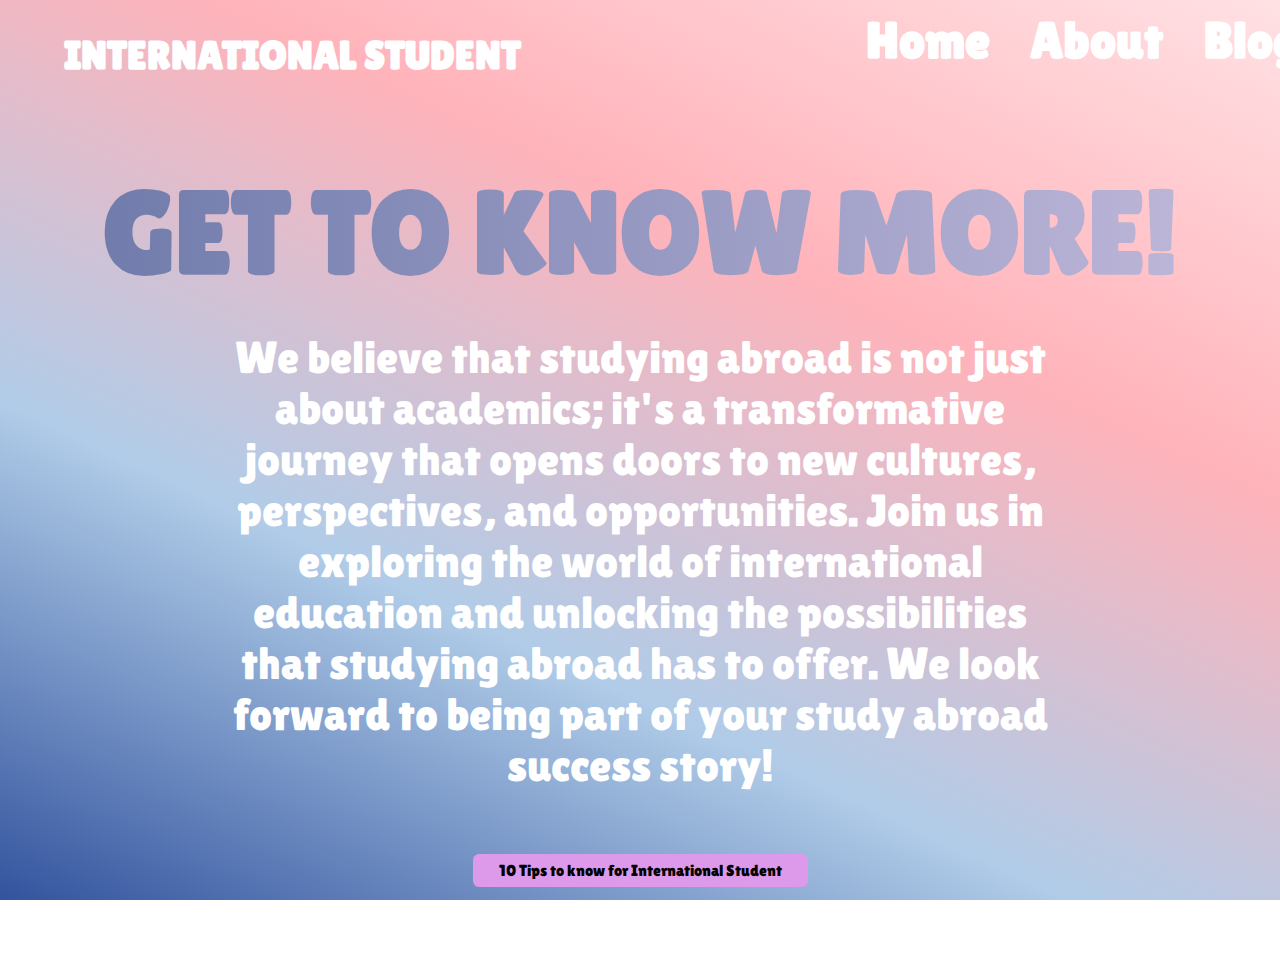
==== I/about.html @ 0a981516 "iniital commit" ====
<!DOCTYPE html>
<html>

<head lang="en">
    <meta charset="UTF-8">
    <title>Welcome to International Student Family</title>
    <link rel="stylesheet" href="style.css">
    <link rel="stylesheet" href="https://cdnjs.cloudflare.com/ajax/libs/font-awesome/6.0.0-beta3/css/all.min.css">
    <style>
        <style>
        * {
            padding: 0;
            margin: 0;
        }

        body {
            width: 100%;
            height: 100%;
            background-image: linear-gradient(25deg, #33539E, #b0cce8, #ffb3ba, #FFE1E4);
        }
        #textDisplay{
            font-size: 3rem;
            font-family: "Playfair Display", serif;
        }

    </style>
    </head>
    <body>
    <header>
        <div class="logo">
            International Student
        </div>
        <nav>
            <ul class="menu">
                <li><a href="index.html">Home</a></li>
                <li><a href="about.html">About</a></li>
                <li><a href="blog.html">Blog</a></li>
            
            </ul>
        </nav>
    </header>
    
    <section class="home">
        <div class="home-content">
            <h1>Get to know more!</h1>
            <br>
            <br>
            <p>We believe that studying abroad is not just about academics; it's a transformative journey that opens doors to new cultures, perspectives, and opportunities. 
Join us in exploring the world of international education and unlocking the possibilities that studying abroad has to offer. We look forward to being part of your study abroad success story!</p>
        </div>
        <br> 
        <br> 
        <button id="showTextButton">10 Tips to know for International Student</button>
        <br> 
        <br> 
        <br> 
        <br> 
    <p id="textDisplay"></p>
   
<script>
        var textArray = [
            "Tip 1: Develop Your Language Skills",
            "Tip 2: Before you go abroad, do a full body checkup, treat small illnesses and pains before you go out, and remember to see your dentist and get glasses",
            "Tip 3: Living expenses really depend on your family's situation, and there are bug differences amoung international students, so don't follow the trend or compare yourself with others!",
            "Tip 4: Develop the habit of using e-mail, check your mailbox every day, set up push notifications, miss the mailbox may be a big mistake!",
            "Tip 5: Be sure to explore your interests by joining a society or club—clubs can help you explore your interests and learn new things outside of the classroom.",
            "Tip 6: A great way to build new support networks and learn how to survive as a student abroad is to get involved in the social aspects of campus life.",
            "Tip 7: Give yourself a clear goal, whether you want to study abroad or immigrate.",
            "Tip 8: Always stay curious and ask questions.",
            "Tip 9: Stay organized and manage your time effectively.",
            "Tip 10:  Seek support and guidance from advisors and mentors.",
        ];

        var currentIndex = 0;
        var showTextButton = document.getElementById("showTextButton");
        var textDisplay = document.getElementById("textDisplay");

        showTextButton.addEventListener("click", function () {
            textDisplay.textContent = textArray[currentIndex];
            currentIndex = (currentIndex + 1) % textArray.length;
        });
    </script>
    </body>
        </html>
---- I/style.css ----
@import url('https://fonts.googleapis.com/css2?family=Lilita+One&family=Madimi+One&display=swap');

*{
    margin:0;
    padding: 0;
    box-sizing: border-box;
    list-style: none;
    text-decoration: none;
    font-family: "Lilita One", sans-serif;
}
body{
    max-width: 100%;
    min-width: 400px;
    min-height: 100vh;
    /*overflow: hidden;*/
    background-size: cover;
    background-repeat: no-repeat;
    background-attachment: fixed;
    background-size: 100% 100%;
    position: absolute;
    margin-left: auto;
    margin-right: auto;
   
     background-image: linear-gradient(25deg, #33539E, #b0cce8, #ffb3ba, #FFE1E4);
 
}

header{
   display: flex;
    align-items: center;
    justify-content: flex-end;
    width: 100%;
    height: 110px;
    padding: 0 5%;
    color: #fff;
    font-size: 1rem;
}
header .logo
{
    color: #fff;
    font-size: 2.5rem;
    text-transform: uppercase;
    font-weight: 700;
    margin-right: auto;
}
header nav{
   display: flex;
    align-items: center;
    font-size: 1.5rem;
}
header nav .menu
{
   display: flex;
    align-items: center;
    font-size: 2rem;
}
header nav .menu li a {
    position: relative;
    color: #fff;
    font-size: 3.2rem;
    font-weight: 600;
    margin-left: 40px;
    border-radius: 0.4rem;
    transition: color 0.4s ease;
}
header nav .menu li a:hover
{
    color:rgb(58, 57, 57);
}

.home{
    padding: 0.5%;
    text-align: center;
    color: #fff;
    justify-content: center;
}
.home h1
{
    margin-top: 50px;
    text-transform: uppercase;
    font-size: 7.25rem;
    font-weight: 600;
    background: -webkit-linear-gradient(0deg, #6a77a8, #c2badb) ;
    -webkit-background-clip: text;
    -webkit-text-fill-color: transparent;
}
.home p{
    font-size: 2.8rem;
    width: 65%;
    font-weight: 300;
    margin: -5px auto 25px;
    text-align: center;
}
ul{
    font-size: 2.8rem;
    width: 65%;
    font-weight: 300;
    margin: -5px auto 25px;
    text-align: center;
}
.home button{
    background: rgb(221, 154, 235);
    padding: 0.3rem 1.5rem;
    outline: none;
    border: 2px solid transparent;
    border-radius: 6px;
    color: black;
    font-size: 1rem;
    font-weight: 500;
    cursor: pointer;
    transition: background 0.3s ease, border-color 0.3s ease, color 0.3s ease;
}
.home button:hover{
    background: transparent;
    border-color: #1f0d37;
    color: #1f0d37;
}
.home-content,
    {
            text-align: center;
            color: white;
            padding: 20px;
            margin-bottom: 20px;
            max-width: 800px; /* Adjust the width as needed */
            width: 90%; /* Set the width to take up most of the available space */
            margin: 20px auto; /* Center horizontally */
        }

        .additional-content ul {
            text-align: left;
            margin-left: 40px;
        }

 
li{
    list-style: none;
}
 
.box{
    width: 300px;
    height: 300px;
    background-size: cover;
    background-repeat: no-repeat;
    background-attachment: fixed;
    background-size: 100% 100%;
    position: absolute;
    margin-left: 42%;
    margin-right: 22%;
    -webkit-transform-style:preserve-3d;
    -webkit-transform:rotateX(13deg);
    -webkit-animation:move 5s linear infinite;
    -webkit-transform: rotateX(13deg) rotateY(0deg);
    transition: transform 0.1s ease;

}
.minbox{
    width: 100px;
    height: 100px;
    position: absolute;
    left:50px;
    top:30px;
    -webkit-transform-style:preserve-3d;
 
}
.minbox li{
    width: 150px;
    height: 150px;
    position: absolute;
    left: 0;
    top:0;
}

.maxbox{
    width: 800px;
    height: 400px;
    position: absolute;
    left: 0;
    top:-20px;
    -webkit-transform-style:preserve-3d;
}
.maxbox li{
    width: 200px;
    height: 200px;
    background: #fff;
    border: 1px solid #ccc;
    position: absolute;
    left: 0;
    top: 0;
    opacity: 0.2;
    -webkit-transition:all 1s ease;
}
.maxbox li:nth-child(1){
    -webkit-transform:translateZ(100px);
}
.maxbox li:nth-child(2){
    -webkit-transform:rotateX(180deg) translateZ(100px);
}
.maxbox li:nth-child(3){
    -webkit-transform:rotateX(-90deg) translateZ(100px);
}
.maxbox li:nth-child(4){
    -webkit-transform:rotateX(90deg) translateZ(100px);
}
.maxbox li:nth-child(5){
    -webkit-transform:rotateY(-90deg) translateZ(100px);
}
.maxbox li:nth-child(6){
    -webkit-transform:rotateY(90deg) translateZ(100px);
}
.box:hover ol li:nth-child(1){
    -webkit-transform:translateZ(300px);
    width: 400px;
    height: 400px;
    opacity: 0.8;
    left: -100px;
    top:-100px;
}
.box:hover ol li:nth-child(2){
    -webkit-transform:rotateX(180deg) translateZ(300px);
    width: 400px;
    height: 400px;
    opacity: 0.8;
    left: -100px;
    top:-100px;
}
.box:hover ol li:nth-child(3){
    -webkit-transform:rotateX(-90deg) translateZ(300px);
    width: 400px;
    height: 400px;
    opacity: 0.8;
    left: -100px;
    top:-100px;
}
.box:hover ol li:nth-child(4){
    -webkit-transform:rotateX(90deg) translateZ(300px);
    width: 400px;
    height: 400px;
    opacity: 0.8;
    left: -100px;
    top:-100px;
}
.box:hover ol li:nth-child(5){
    -webkit-transform:rotateY(-90deg) translateZ(300px);
    width: 400px;
    height: 400px;
    opacity: 0.8;
    left: -100px;
    top:-100px;
}
.box:hover ol li:nth-child(6){
    -webkit-transform:rotateY(90deg) translateZ(300px);
    width: 400px;
    height: 400px;
    opacity: 0.8;
    left: -100px;
    top:-100px;
}
.open-cube {
        
            transform: rotateX(13deg) rotateY(180deg);
        }

@keyframes move{
    0%{
        -webkit-transform:rotateX(13deg) rotateY(0deg);
    }
    100%{
        -webkit-transform:rotateX(13deg) rotateY(360deg);
    }
}
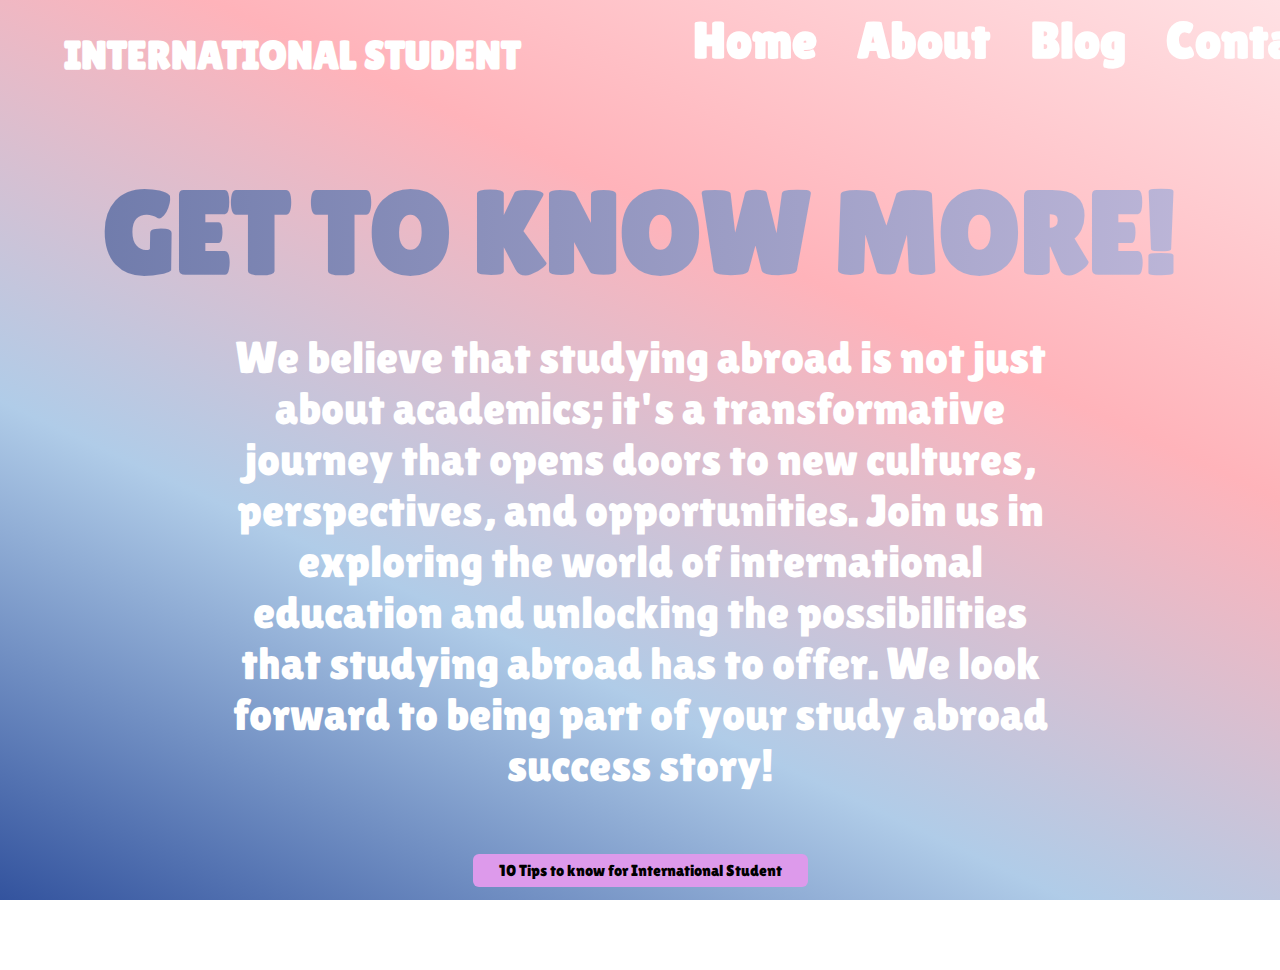
==== commit 71a46fec: "Update about.html" ====
--- a/I/about.html
+++ b/I/about.html
@@ -35,6 +35,7 @@
                 <li><a href="index.html">Home</a></li>
                 <li><a href="about.html">About</a></li>
                 <li><a href="blog.html">Blog</a></li>
+                <li><a href="contact.html">Contact</a></li>
             
             </ul>
         </nav>
@@ -81,4 +82,4 @@
         });
     </script>
     </body>
-        </html>+        </html>
